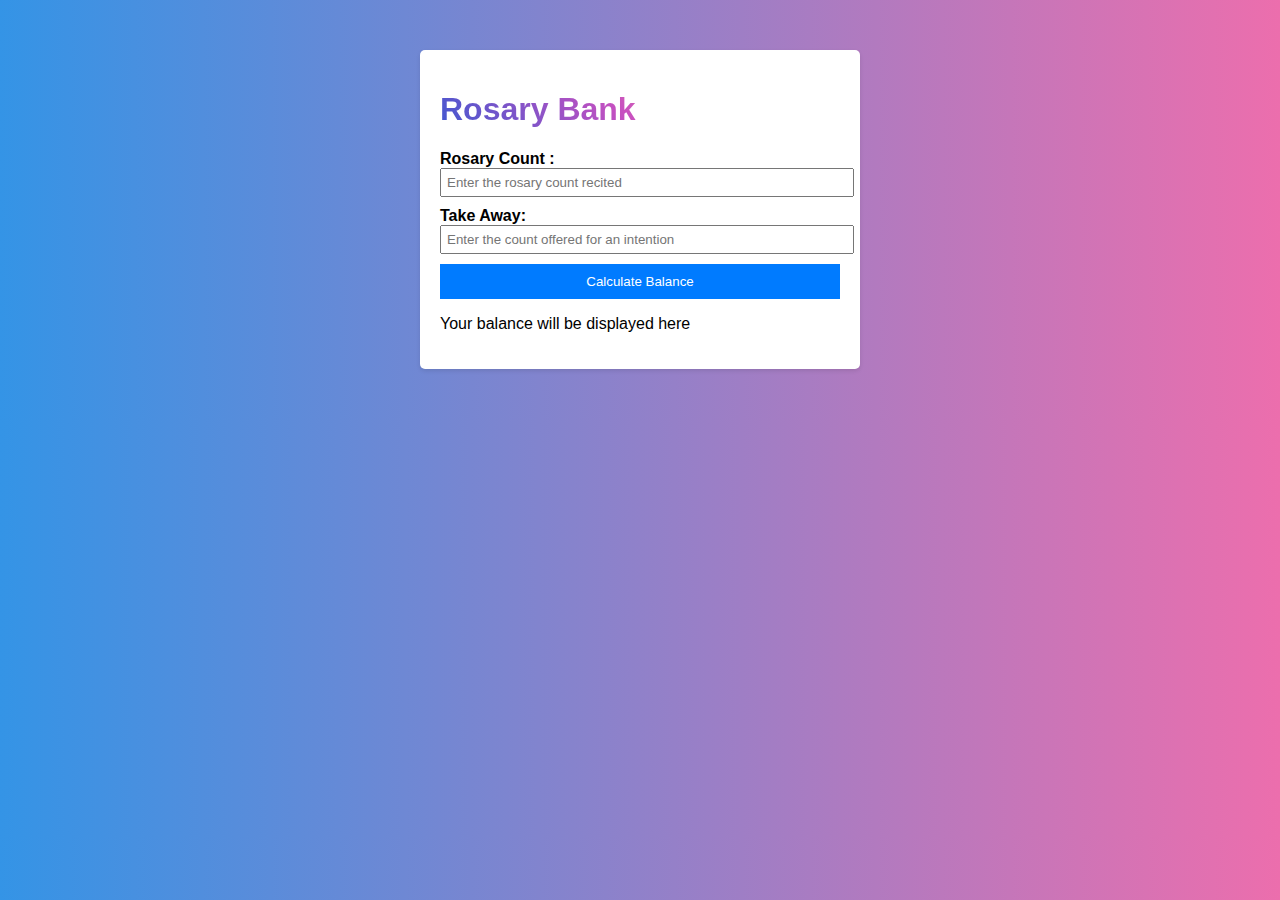
==== index.html @ fc3037a6 "Update index.html" ====
<!DOCTYPE html>
<html lang="en">
<head>
<meta charset="UTF-8">
<meta name="viewport" content="width=device-width, initial-scale=1.0">
<title>Rosary Bank</title>
<link rel="stylesheet" href="style.css">
<link rel="shortcut icon" href="rosary.png" type="image/x-icon">
<!-- icon -->

</head>
<body>
<div class="container">
    <h1>Rosary Bank</h1>
    <label for="credit">Rosary Count :</label>
    <input type="number" id="credit" placeholder="Enter the rosary count recited">
    <label for="debit">Take Away:</label>
    <input type="number" id="debit" placeholder="Enter the count offered for an intention">
    <button onclick="calculateBalance()">Calculate Balance</button>
    <p id="balance">Your balance will be displayed here</p>
</div>
<script src="script.js"></script>
</body>
</html>
---- style.css ----
body {
    font-family: Arial, sans-serif;
    background-color: #f4f4f4;
    margin: 0;
    padding: 0;
    background-image: linear-gradient(to right, #3494E6, #EC6EAD);
}
h1
{
    background: -webkit-linear-gradient(43deg, #4158D0 0%, #C850C0 46%, #FFCC70 100%);
    -webkit-background-clip: text;
    -webkit-text-fill-color: transparent;
}
label
{
    font-weight: bold;
}
.container {
    max-width: 400px;
    margin: 50px auto;
    padding: 20px;
    background-color: #fff;
    border-radius: 5px;
    box-shadow: 0 2px 4px rgba(0, 0, 0, 0.1);
}

input, button {
    display: block;
    width: 100%;
    margin-bottom: 10px;
    padding: 5px;
}

button {
    background-color: #007bff;
    color: #fff;
    border: none;
    padding: 10px;
    cursor: pointer;
}

button:hover {
    background-color: #0056b3;
}

@media screen and (max-width: 600px) 
{
    .container {
        max-width: 250px;
        margin: 50px auto;
        padding: 20px;
        background-color: #ffffff;
        border-radius: 5px;
        box-shadow: 0 2px 4px rgba(0, 0, 0, 0.1);
    }
}
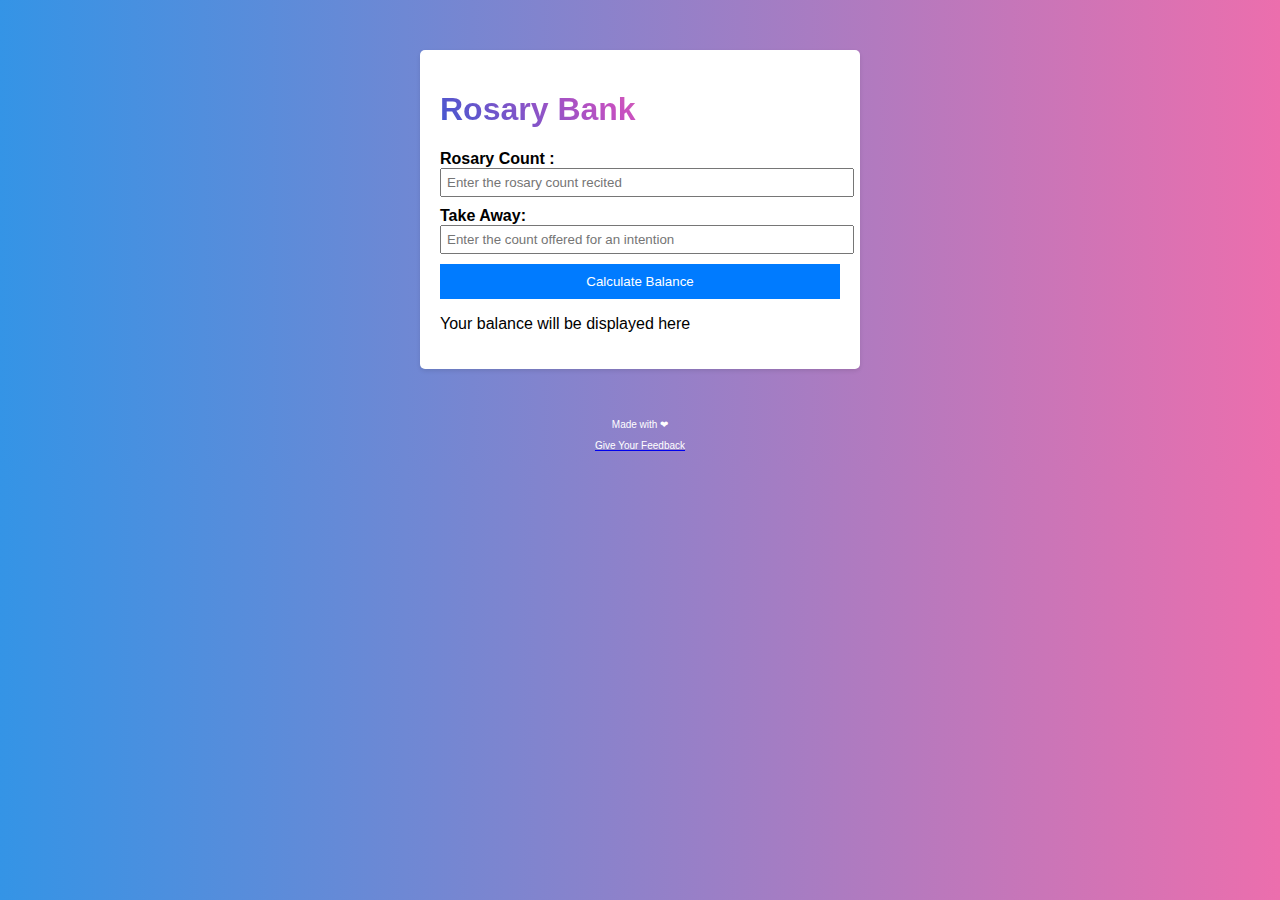
==== commit 496b1a3a: "Update index.html" ====
--- a/index.html
+++ b/index.html
@@ -5,7 +5,7 @@
 <meta name="viewport" content="width=device-width, initial-scale=1.0">
 <title>Rosary Bank</title>
 <link rel="stylesheet" href="style.css">
-<link rel="shortcut icon" href="rosary.png" type="image/x-icon">
+<link rel="shortcut icon" href="images/rosary.png" type="image/x-icon">
 <!-- icon -->
 
 </head>
@@ -19,6 +19,10 @@
     <button onclick="calculateBalance()">Calculate Balance</button>
     <p id="balance">Your balance will be displayed here</p>
 </div>
+<div class="footer">
+    <p>Made with ❤</p>
+    <a href="mailto:alenscaria7@gmail.com"><p>Give Your Feedback</p></a>
+</div>
 <script src="script.js"></script>
 </body>
 </html>
--- a/style.css
+++ b/style.css
@@ -42,7 +42,14 @@
 button:hover {
     background-color: #0056b3;
 }
-
+.footer p{
+    font-size: x-small;
+    text-decoration: none;
+    color: white;
+    max-width: fit-content;
+    margin-left: auto;
+    margin-right: auto;
+}
 @media screen and (max-width: 600px) 
 {
     .container {
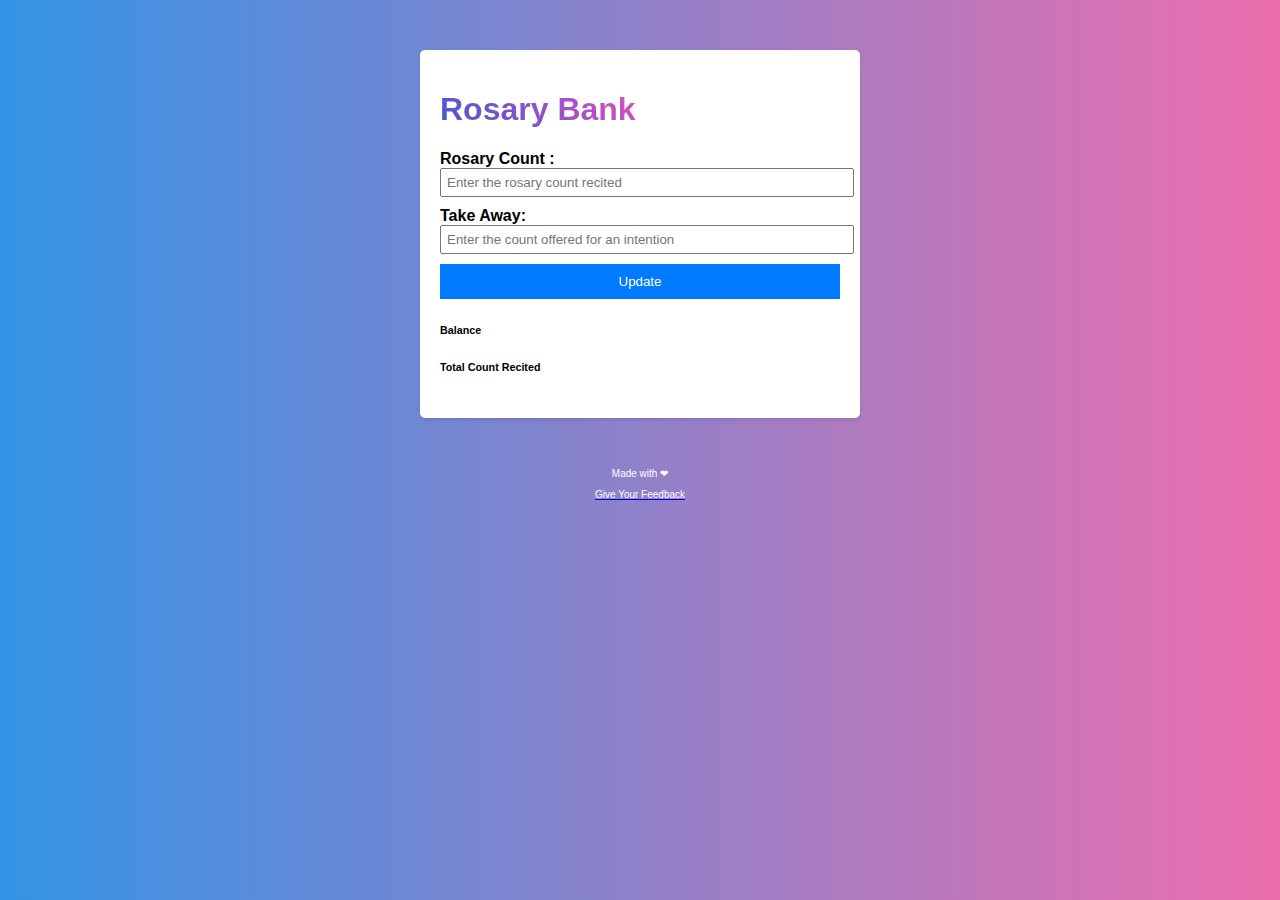
==== commit 5253bfdc: "Added Counters" ====
--- a/index.html
+++ b/index.html
@@ -10,14 +10,24 @@
 
 </head>
 <body>
+    
 <div class="container">
     <h1>Rosary Bank</h1>
     <label for="credit">Rosary Count :</label>
     <input type="number" id="credit" placeholder="Enter the rosary count recited">
     <label for="debit">Take Away:</label>
     <input type="number" id="debit" placeholder="Enter the count offered for an intention">
-    <button onclick="calculateBalance()">Calculate Balance</button>
-    <p id="balance">Your balance will be displayed here</p>
+    <button onclick="calculateBalance()">Update</button>
+    <div class="counter">
+    <div class="counterBal">
+        <h6>Balance</h6>
+        <p id="balance"></p>
+    </div>
+    <div class="counterTotalRecited">
+        <h6>Total Count Recited</h6>
+        <p id="totalRecited"></p>
+    </div>
+</div>
 </div>
 <div class="footer">
     <p>Made with ❤</p>
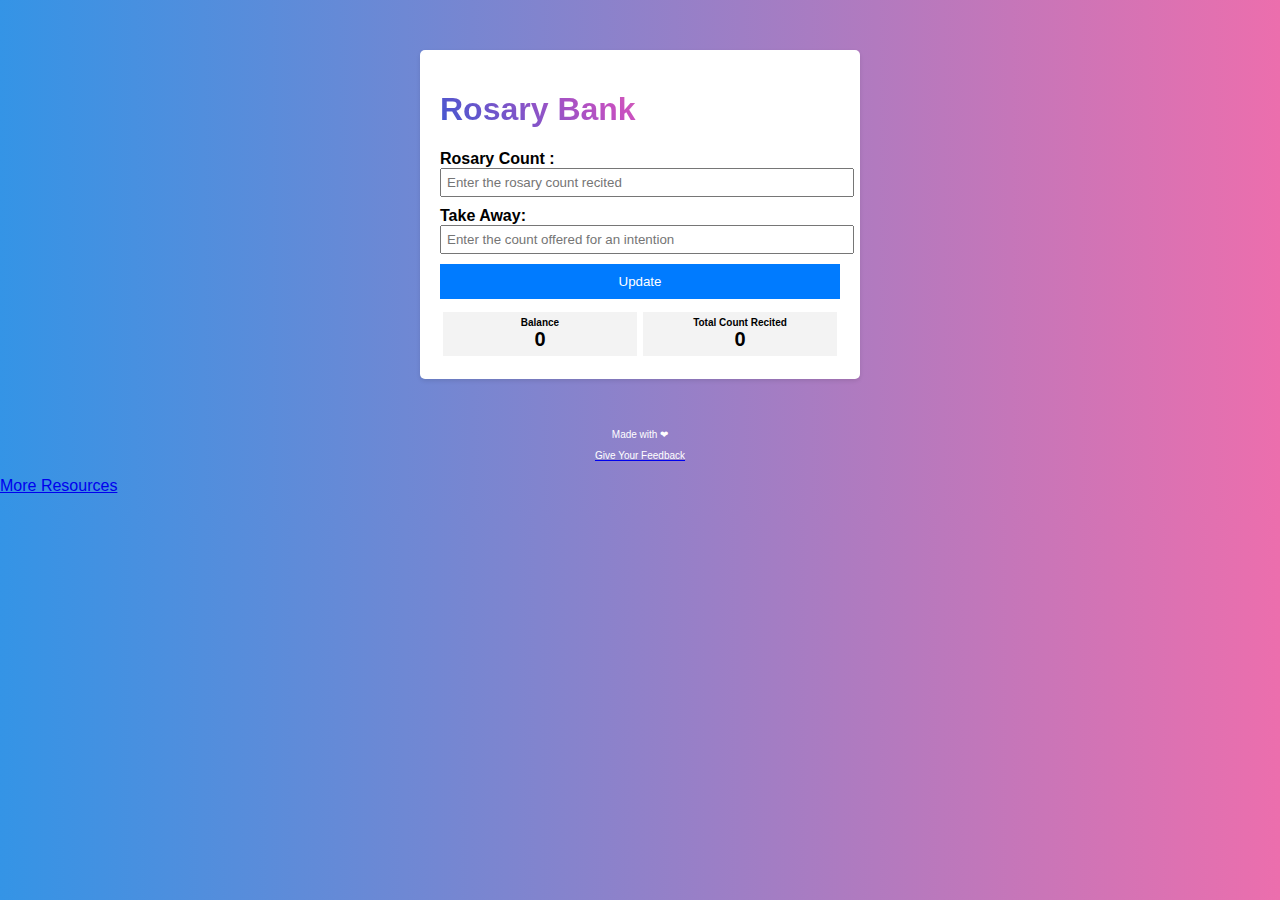
==== commit ba401033: "Added Button to Resource Page" ====
--- a/index.html
+++ b/index.html
@@ -33,6 +33,9 @@
     <p>Made with ❤</p>
     <a href="mailto:alenscaria7@gmail.com"><p>Give Your Feedback</p></a>
 </div>
+<div class="links">
+    <a href="resources.html"><p>More Resources</p></a>
+</div>
 <script src="script.js"></script>
 </body>
 </html>
--- a/style.css
+++ b/style.css
@@ -50,6 +50,34 @@
     margin-left: auto;
     margin-right: auto;
 }
+.counterBal, .counterTotalRecited
+{
+    text-align: center;
+    padding: 5px;
+    font-size: 20px;
+    font-weight: bold;
+    background-color: rgba(194, 194, 194, 0.2);
+    margin: 3px;
+    width: 50%;
+}
+.counterBal p, .counterTotalRecited p
+{
+    align-items: center;
+    margin-top: auto;
+    margin-bottom: auto;
+}
+.counterBal h6, .counterTotalRecited h6
+{
+    align-items: center;
+    margin-top: auto;
+    margin-bottom: auto;
+    font-size:x-small;
+}
+.counter
+{
+    display: flex;
+    flex-direction: row;
+}
 @media screen and (max-width: 600px) 
 {
     .container {
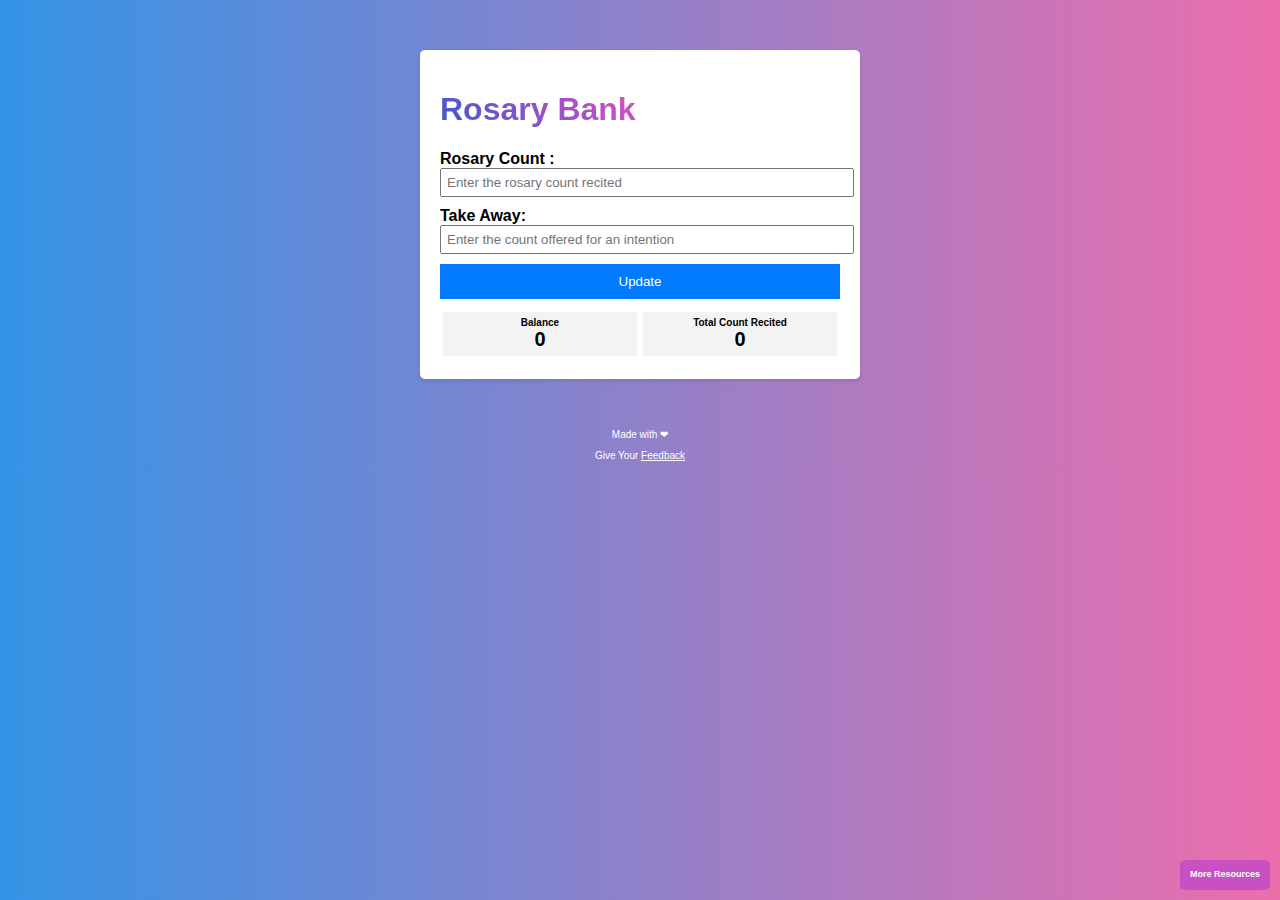
==== commit 015d83ce: "Update index.html" ====
--- a/index.html
+++ b/index.html
@@ -31,7 +31,7 @@
 </div>
 <div class="footer">
     <p>Made with ❤</p>
-    <a href="mailto:alenscaria7@gmail.com"><p>Give Your Feedback</p></a>
+    <a href="mailto:alenscaria7@gmail.com"><p>Give Your <u>Feedback</u></p></a>
 </div>
 <div class="links">
     <a href="resources.html"><p>More Resources</p></a>
--- a/style.css
+++ b/style.css
@@ -50,6 +50,40 @@
     margin-left: auto;
     margin-right: auto;
 }
+.links
+{
+    position:absolute;
+   bottom:0;
+   right:0;
+    width: 90px;
+    height: 30px;
+    margin: 10px;
+    background-color: #C850C0;
+    border-radius: 10%;
+    text-align: center;
+    font-size: xx-small;
+    font-weight: bold;
+    color: white;
+}   
+.links a:visited {
+    color: white;
+    text-decoration: none;
+  }
+  .links a:active {
+    color: white;
+    text-decoration: none;
+  }
+.links a:link{
+    text-decoration: none;
+    color: white;
+}
+a:link{
+    text-decoration: none;
+}
+#moreResources
+{
+    font-size: smaller;
+}
 .counterBal, .counterTotalRecited
 {
     text-align: center;
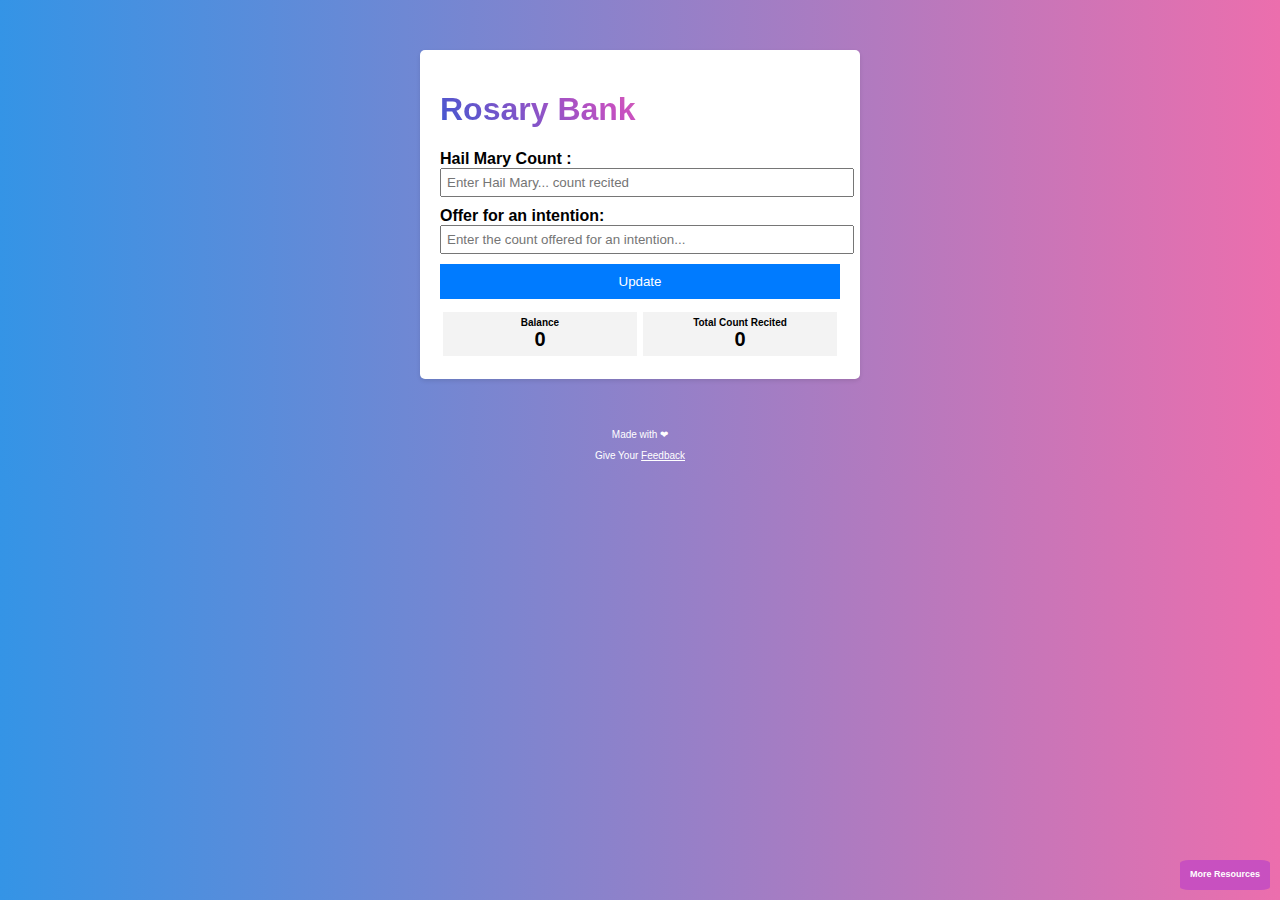
==== commit 7801e5e5: "Update index.html" ====
--- a/index.html
+++ b/index.html
@@ -12,11 +12,12 @@
 <body>
     
 <div class="container">
+    <div class="corner corner3 topright"></div>
     <h1>Rosary Bank</h1>
-    <label for="credit">Rosary Count :</label>
-    <input type="number" id="credit" placeholder="Enter the rosary count recited">
-    <label for="debit">Take Away:</label>
-    <input type="number" id="debit" placeholder="Enter the count offered for an intention">
+    <label for="credit">Hail Mary Count :</label>
+    <input type="number" id="credit" placeholder="Enter Hail Mary... count recited">
+    <label for="debit">Offer for an intention:</label>
+    <input type="number" id="debit" placeholder="Enter the count offered for an intention...">
     <button onclick="calculateBalance()">Update</button>
     <div class="counter">
     <div class="counterBal">
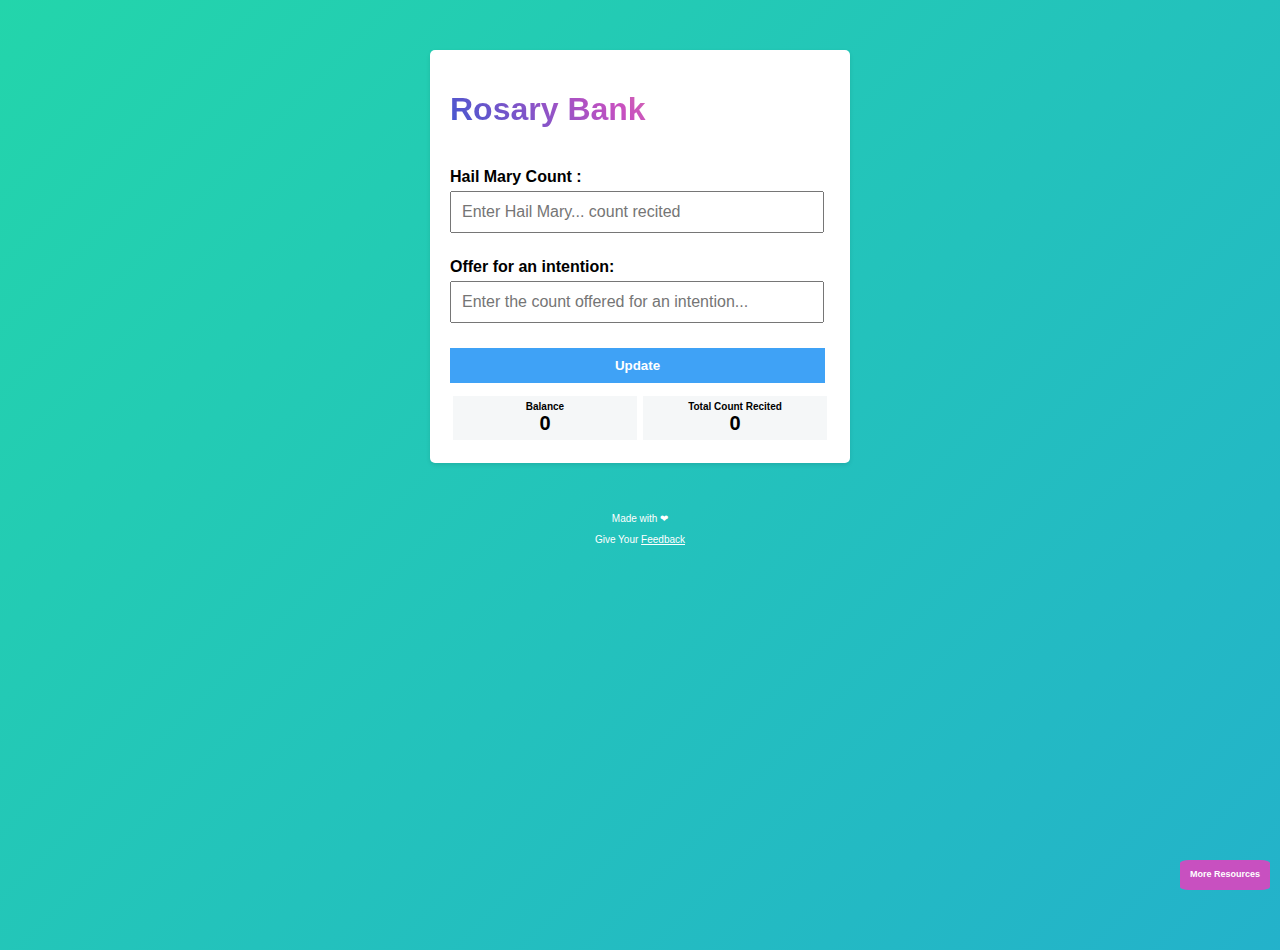
==== commit 7fcb5f5e: "Added Reset Button" ====
--- a/index.html
+++ b/index.html
@@ -12,8 +12,7 @@
 <body>
     
 <div class="container">
-    <div class="corner corner3 topright"></div>
-    <h1>Rosary Bank</h1>
+    <div class="top"><h1>Rosary Bank</h1> <img class="reset" src="images/undo.png" onclick="resetCounters()" alt=""></div>
     <label for="credit">Hail Mary Count :</label>
     <input type="number" id="credit" placeholder="Enter Hail Mary... count recited">
     <label for="debit">Offer for an intention:</label>
--- a/style.css
+++ b/style.css
@@ -3,8 +3,24 @@
     background-color: #f4f4f4;
     margin: 0;
     padding: 0;
-    background-image: linear-gradient(to right, #3494E6, #EC6EAD);
+    background: linear-gradient(-45deg, #ee7752, #e73c7e, #23a6d5, #23d5ab);
+	background-size: 400% 400%;
+	animation: gradient 15s ease infinite;
+	height: 100vh;
 }
+
+@keyframes gradient {
+	0% {
+		background-position: 0% 50%;
+	}
+	50% {
+		background-position: 100% 50%;
+	}
+	100% {
+		background-position: 0% 50%;
+	}
+}
+
 h1
 {
     background: -webkit-linear-gradient(43deg, #4158D0 0%, #C850C0 46%, #FFCC70 100%);
@@ -16,7 +32,7 @@
     font-weight: bold;
 }
 .container {
-    max-width: 400px;
+    max-width: 380px;
     margin: 50px auto;
     padding: 20px;
     background-color: #fff;
@@ -26,14 +42,22 @@
 
 input, button {
     display: block;
-    width: 100%;
     margin-bottom: 10px;
     padding: 5px;
 }
-
+input
+{
+    width: 350px;
+    margin-top: 5px;
+    margin-bottom: 25px;
+    padding: 10px;
+    font-size: medium;
+}
 button {
-    background-color: #007bff;
+    width: 375px;
+    background-color: #3FA2F6;
     color: #fff;
+    font-weight: bold;
     border: none;
     padding: 10px;
     cursor: pointer;
@@ -90,7 +114,7 @@
     padding: 5px;
     font-size: 20px;
     font-weight: bold;
-    background-color: rgba(194, 194, 194, 0.2);
+    background-color: #F5F7F8;
     margin: 3px;
     width: 50%;
 }
@@ -112,14 +136,36 @@
     display: flex;
     flex-direction: row;
 }
-@media screen and (max-width: 600px) 
+li
+{
+    line-height: 1.5;
+}
+
+@media screen and (max-width: 610px) 
 {
     .container {
-        max-width: 250px;
+        max-width: 320px;
         margin: 50px auto;
         padding: 20px;
         background-color: #ffffff;
         border-radius: 5px;
         box-shadow: 0 2px 4px rgba(0, 0, 0, 0.1);
     }
+    input
+{
+    width: 300px;
+    margin-top: 5px;
+    margin-bottom: 25px;
+    padding: 10px;
+    font-size: medium;
 }
+button {
+    width: 325px;
+    background-color: #3FA2F6;
+    color: #fff;
+    font-weight: bold;
+    border: none;
+    padding: 10px;
+    cursor: pointer;
+}
+}
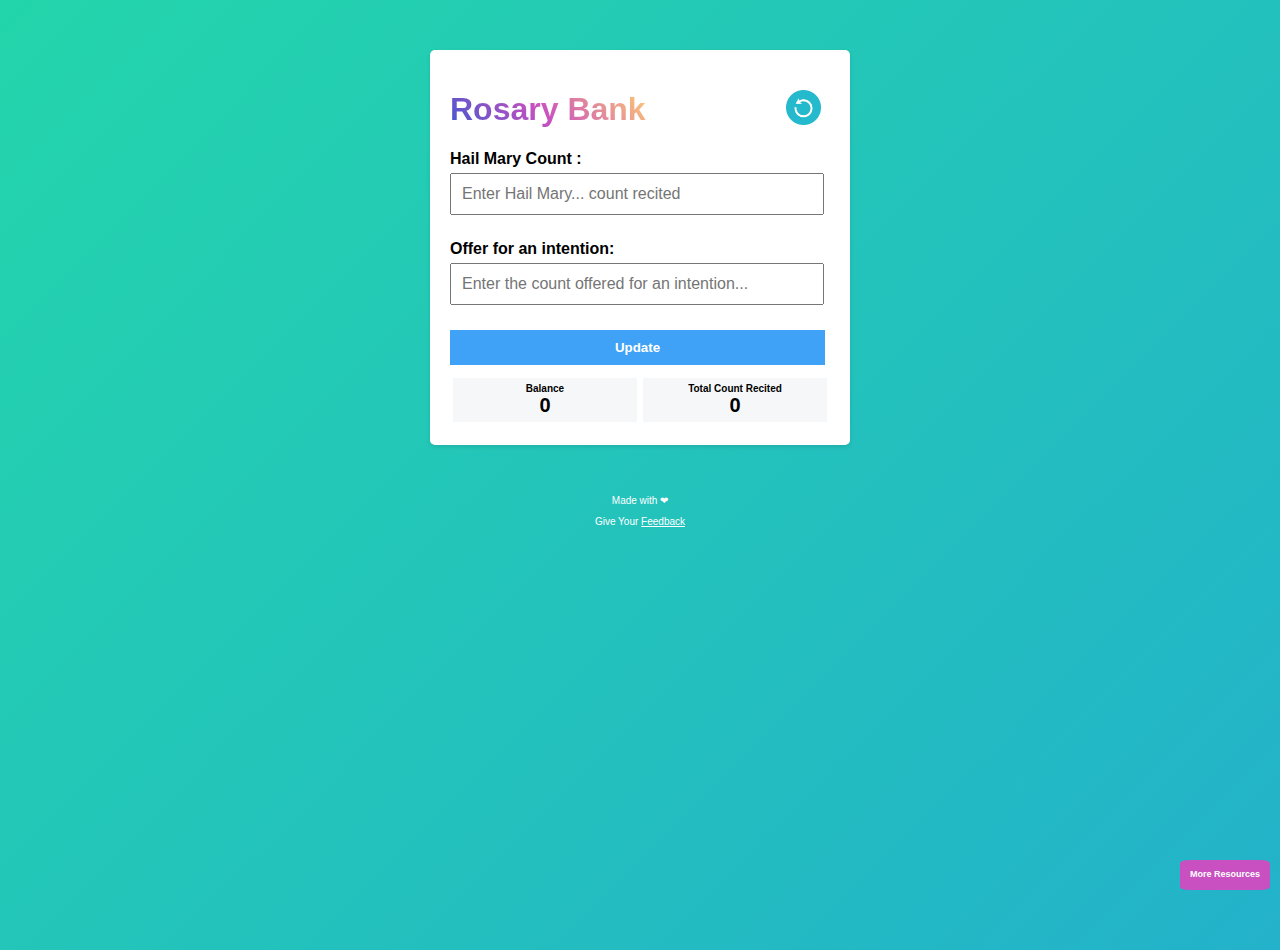
==== commit 53eedec1: "Added link to  new resource page" ====
--- a/index.html
+++ b/index.html
@@ -34,7 +34,7 @@
     <a href="mailto:alenscaria7@gmail.com"><p>Give Your <u>Feedback</u></p></a>
 </div>
 <div class="links">
-    <a href="resources.html"><p>More Resources</p></a>
+    <a href="resource.html"><p>More Resources</p></a>
 </div>
 <script src="script.js"></script>
 </body>
--- a/style.css
+++ b/style.css
@@ -26,6 +26,19 @@
     background: -webkit-linear-gradient(43deg, #4158D0 0%, #C850C0 46%, #FFCC70 100%);
     -webkit-background-clip: text;
     -webkit-text-fill-color: transparent;
+}
+.reset
+{
+    width: 35px;
+    height: 35px;
+    margin-left: 140px;
+    margin-top: 20px;
+    cursor: pointer;
+}
+.top
+{
+    display: flex;
+    flex-direction: row;
 }
 label
 {
@@ -143,6 +156,10 @@
 
 @media screen and (max-width: 610px) 
 {
+    h1
+    {
+        font-size: 23px;
+    }
     .container {
         max-width: 320px;
         margin: 50px auto;
@@ -168,4 +185,12 @@
     padding: 10px;
     cursor: pointer;
 }
+.reset
+{
+    width: 28px;
+    height: 28px;
+    margin-left: 140px;
+    margin-top: 13px;
+    cursor: pointer;
 }
+}
